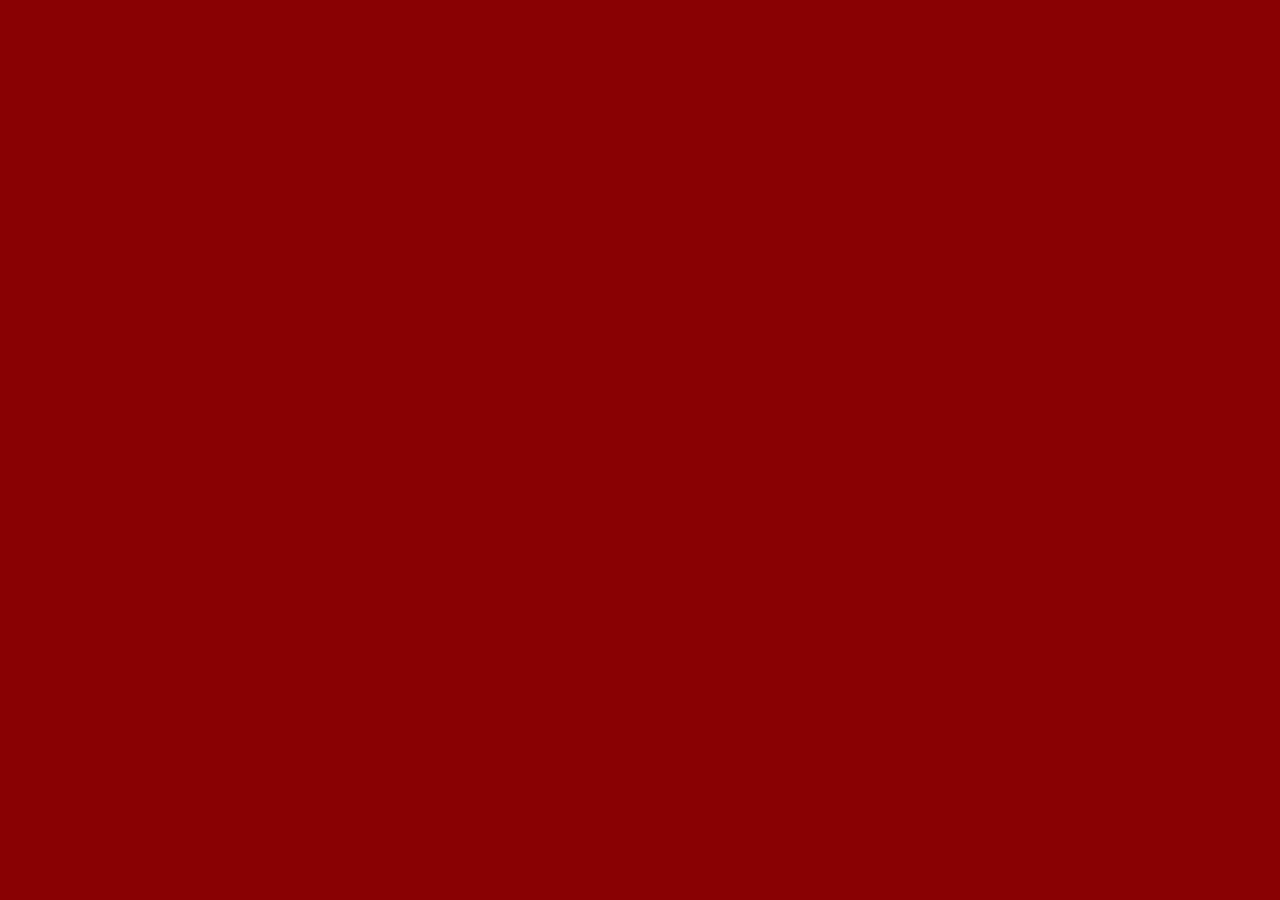
==== menu.html @ 87f18f36 "new Files" ====
<!DOCTYPE html>
<html lang="en">

<head>
  <meta charset="UTF-8">
  <meta http-equiv="X-UA-Compatible" content="IE=edge">
  <meta name="viewport" content="width=device-width, initial-scale=1.0">
  <title>Quizapp - select a Quiz</title>
  <link rel="stylesheet" href="style.css">
  <!-- Bootstrap-->
  <link href="https://cdn.jsdelivr.net/npm/bootstrap@5.1.3/dist/css/bootstrap.min.css" rel="stylesheet"
    integrity="sha384-1BmE4kWBq78iYhFldvKuhfTAU6auU8tT94WrHftjDbrCEXSU1oBoqyl2QvZ6jIW3" crossorigin="anonymous">
  <!-- JavaScript Bundle with Popper -->
  <script src="https://cdn.jsdelivr.net/npm/bootstrap@5.1.3/dist/js/bootstrap.bundle.min.js"
    integrity="sha384-ka7Sk0Gln4gmtz2MlQnikT1wXgYsOg+OMhuP+IlRH9sENBO0LRn5q+8nbTov4+1p" crossorigin="anonymous">
  </script>
</head>

<body>

</body>

</html>
---- style.css ----
* {
  box-sizing: border-box;
  margin: unset;
}

body {
  background-color: darkred !important;
}

.container {
  min-height: 100vh;
  background-color: darkred !important;
  display: flex;
  justify-content: center;
  align-items: center;
}

.mainCard {
  background-color: lightgrey;
}

.answerCard:hover {
  background-color: lightcoral;
  cursor: pointer;
}

.mainQuiz {
  width: 35rem;
}

.quizFooter {
  display: flex;
  justify-content: space-between;
  align-items: center;
}

.bg-danger,
.bg-success {
  color: white;
}

.heroImg {
  width: 100%;
  height: 400px;
  object-fit: contain;
}

#endScreen {
  box-shadow: 0px 0px 10px black;
  display: flex;
  flex-direction: column;
  justify-content: center;
  align-items: center;
}

#endText {
  font-size: 25px;
}

@media only screen and (width: 700px) {}
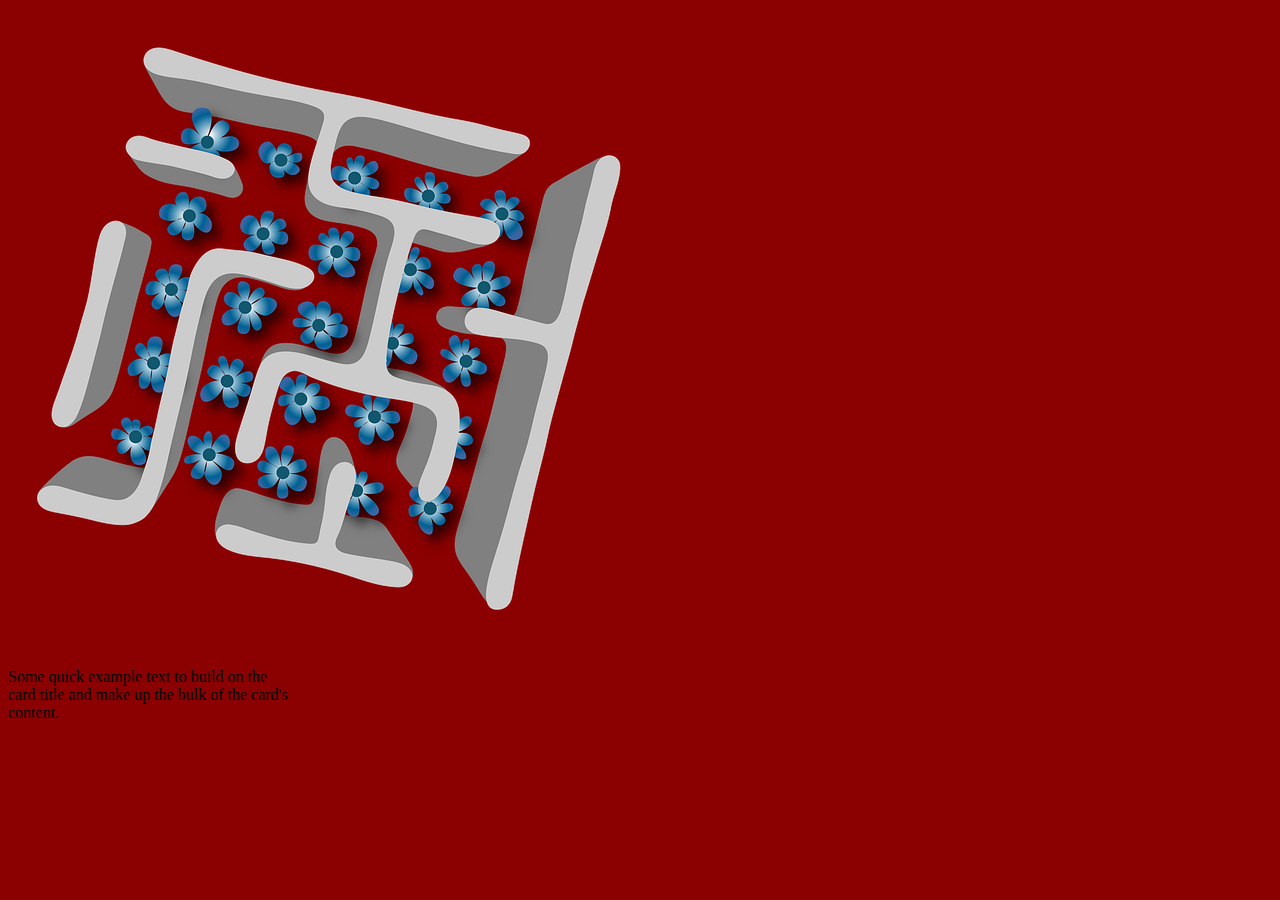
==== commit b7a14fab: "no changes" ====
--- a/menu.html
+++ b/menu.html
@@ -6,7 +6,7 @@
   <meta http-equiv="X-UA-Compatible" content="IE=edge">
   <meta name="viewport" content="width=device-width, initial-scale=1.0">
   <title>Quizapp - select a Quiz</title>
-  <link rel="stylesheet" href="style.css">
+  <link rel="stylesheet" href="menu.css">
   <!-- Bootstrap-->
   <link href="https://cdn.jsdelivr.net/npm/bootstrap@5.1.3/dist/css/bootstrap.min.css" rel="stylesheet"
     integrity="sha384-1BmE4kWBq78iYhFldvKuhfTAU6auU8tT94WrHftjDbrCEXSU1oBoqyl2QvZ6jIW3" crossorigin="anonymous">
@@ -17,6 +17,13 @@
 </head>
 
 <body>
+  <div class="card container" style="width: 18rem;">
+    <img src="./img/puzzle.png" class="card-img-top" alt="...">
+    <div class="card-body">
+      <p class="card-text">Some quick example text to build on the card title and make up the bulk of the card's
+        content.</p>
+    </div>
+  </div>
 
 </body>
 
--- a/menu.css
+++ b/menu.css
@@ -0,0 +1,3 @@
+body {
+  background-color: darkred;
+}